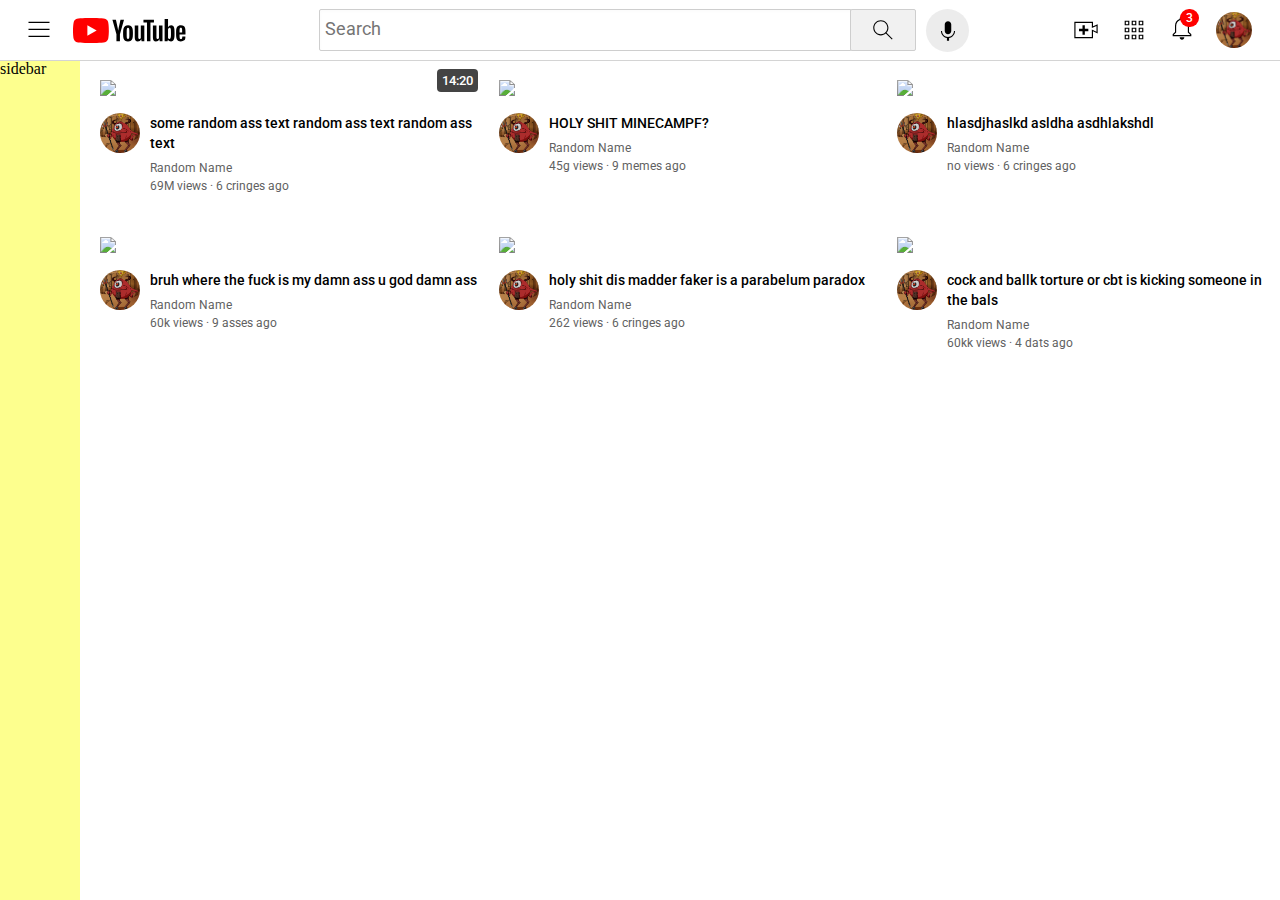
==== youtube 0.1.html @ 982c9a19 "Add files via upload" ====
<!DOCTYPE html>
<html>
    <head>
        <title>Le Youtube</title>
        <link rel="preconnect" href="https://fonts.googleapis.com">
        <link rel="preconnect" href="https://fonts.gstatic.com" crossorigin>
        <link href="https://fonts.googleapis.com/css2?family=Roboto:wght@400;500;700&display=swap" rel="stylesheet">

        <link rel="stylesheet" href="styles/general.css">
        <link rel="stylesheet" href="styles/video.css">
        <link rel="stylesheet" href="styles/header.css">
        <link rel="stylesheet" href="styles/sidebar.css">

    </head>
    <body>
        <!--a div is a container-->
        <!--block element takes up the whole line in then container no matter what-->
        <!--inline block elemnt takes up space they need to like img or input-->
        <!--inline element are text elements appear between a line of text-->
        <!--checkbox is another type of input-->
        
        <div class="header">
            <div class="header-left">
                <img class="hamburger-menu" src="icons/hamburger-menu.svg">
                <img class="youtube-logo" src="icons/youtube-logo.svg">
                
            </div>
            <div class="header-middle">
                <input class="search-bar" type="text" placeholder="Search"> 
                <button class="search-button">
                    <img class="search-icon" src="icons/search.svg">
                </button>
                <button class="voice-search-button">
                    <img class="voice-search-icon" src="icons/voice-search-icon.svg">
                </button>
            </div>
            <div class="header-right">
                <img class="upload-icon" src="icons/upload.svg">
                <img class="yt-apps-icon" src="icons/youtube-apps.svg">
                <div class="notifi-icon-div">
                    <img class="notifi-icon" src="icons/notifications.svg">
                    <div class="notifi-count" >3</div>
                </div>
                <img class="current-user-pfp" src="Thumbnails/Satan mike_.png">

            </div>
        </div>
        
        <div class="sidebar">
            sidebar
        </div>
        
        <div class="video-grid">
            <div class="div-prev">
                <div class="thumb-row" >
                    <img class="tn" src="thumbnails/updt 1.png">
                    <div class="video-time">14:20</div>
                </div>
                <div class="video-info-grid">
                    <div class="pfp-div">
                        <img class="pfp" src="Thumbnails/Satan mike_.png">
                    </div>
                    <div class="channel-info-div">
                        <p class="video-title">some random ass text random ass text random ass text</p>
                        <p class="video-auth">Random Name</p>
                        <p class="stats">69M views &#183; 6 cringes ago</p>
                    </div>
                </div>
            </div>
    
            <div class="div-prev">
                <div class="thumb-row">
                    <img class="tn" src="thumbnails/updt 2.png">
                </div>
                <div class="video-info-grid">
                    <div class="pfp-div">
                        <img class="pfp" src="Thumbnails/Satan mike_.png">
                    </div>
                    <div class="channel-info-div">
                        <p class="video-title">HOLY SHIT MINECAMPF?</p>
                        <p class="video-auth">Random Name</p>
                        <p class="stats">45g views &#183; 9 memes ago</p>
                    </div>
                </div>
            </div>
    
            <div class="div-prev">
                <div class="thumb-row">
                    <img class="tn" src="thumbnails/updt 3.png">
                </div>
                <div class="video-info-grid">
                    <div class="pfp-div">
                        <img class="pfp" src="Thumbnails/Satan mike_.png">
                    </div>
                    <div class="channel-info-div">
                        <p class="video-title">hlasdjhaslkd asldha asdhlakshdl</p>
                        <p class="video-auth">Random Name</p>
                        <p class="stats">no views &#183; 6 cringes ago</p>
                    </div>
                </div>
            </div>
    
            <div class="div-prev">
                <div class="thumb-row">
                    <img class="tn" src="thumbnails/updt 4.png">
                </div>
                <div class="video-info-grid">
                    <div class="pfp-div">
                        <img class="pfp" src="Thumbnails/Satan mike_.png">
                    </div>
                    <div class="channel-info-div">
                        <p class="video-title">bruh where the fuck is my damn ass u god damn ass</p>
                        <p class="video-auth">Random Name</p>
                        <p class="stats">60k views &#183; 9 asses ago</p>
                    </div>
                </div>
            </div>
    
            <div class="div-prev">
                <div class="thumb-row">
                    <img class="tn" src="thumbnails/updt 5.png">
                </div>
                <div class="video-info-grid">
                    <div class="pfp-div">
                        <img class="pfp" src="Thumbnails/Satan mike_.png">
                    </div>
                    <div class="channel-info-div">
                        <p class="video-title">holy shit dis madder faker is a parabelum paradox</p>
                        <p class="video-auth">Random Name</p>
                        <p class="stats">262 views &#183; 6 cringes ago</p>
                    </div>
                </div>
            </div>
    
            <div class="div-prev">
                <div class="thumb-row">
                    <img class="tn" src="thumbnails/updt 1.png">
                </div>
                <div class="video-info-grid">
                    <div class="pfp-div">
                        <img class="pfp" src="Thumbnails/Satan mike_.png">
                    </div>
                    <div class="channel-info-div">
                        <p class="video-title">cock and ballk torture or cbt is kicking someone in the bals</p>
                        <p class="video-auth">Random Name</p>
                        <p class="stats">60kk views &#183; 4 dats ago</p>
                    </div>
                </div>
            </div>
        </div>
        
    </body>
</html>
---- styles/general.css ----
p{
    font-family: Roboto, Arial;
    margin-top: 0;
    margin-bottom: 0;
}

body{
    margin: 0;
    padding-top: 80px;
    padding-left: 100px;
    padding-bottom: 200px;
}
---- styles/video.css ----
.tn{
    width: 100%;
}

.video-title{
    margin-top: 0;
    font-size: 14px;
    font-weight: 500;
    line-height: 20px;
    margin-bottom: 8px;;
}

.video-auth,
.stats{     /*to target multiple elements*/
   font-size: 12px;
   color: rgb(97, 97, 97);
   margin-bottom: 4px;
}


.pfp{
    width: 40px;
    border-radius: 20px;
}


.thumb-row{
    margin-bottom: 13px;
    position: relative;
}

.video-info-grid{
    display: grid;
    grid-template-columns: 50px 1fr;
}

.video-grid{
    display: grid;
    grid-template-columns: 1fr 1fr 1fr;
    column-gap: 16px;
    row-gap: 40px;
}

.holder{
    /*other propertis of image element*/
    object-fit: contain;
    object-position: bottom;
}

.video-time{
    background-color: rgba(0, 0, 0, 0.733);
    color: white;
    position: absolute;
    bottom: 8px;
    right:5px;
    font-family: Roboto, Arial;
    font-size: 13px;
    font-weight: 500;
    padding-top: 4px;
    padding-bottom: 4px;
    padding-right: 5px;
    padding-left: 5px;
    border-radius: 4px;
}
---- styles/header.css ----
.header{
    height: 60px;

    display: flex;
    flex-direction: row;
    justify-content: space-between;

    background-color: white;
    position: fixed;
    top: 0px;
    left: 0px;
    right: 0px;

    border-bottom-width: 1px;
    border-bottom-style: solid;
    border-bottom-color: rgb(212, 212, 212);

    z-index: 100;
}

.header-left{
    display: flex;
    align-items: center;
}

.header-middle{
    flex: 1;
    margin-left: 70px;
    margin-right: 40px;
    max-width: 650px;

    display: flex;
    align-items: center;
    
}

.header-right{
    width: 180px;
    margin-right: 28px;

    display: flex;
    align-items: center;
    justify-content: space-between; /*spreads the icons evenly in the space*/
    flex-shrink: 0; /*stops the spaces between the icons to shrink*/
}

.hamburger-menu{
    height: 28px;
    margin-left: 25px;
    margin-right: 20px;
}

.youtube-logo{
    height: 25px;
}


.search-button{
    height: 42px;
    width: 66px;
    background-color: rgb(241, 241, 241);
    border-width: 1px;
    border-style: solid;
    border-color: rgb(206, 206, 206);
    margin-left: -2px;
    margin-right: 10px;
    border-radius: 2px;
}

.search-icon{
    height: 26px;
    margin-top: 2px;
}

.voice-search-button{
    height: 43px;
    width: 43px;
    border-radius: 25px;
    border: none;
    background-color: rgb(236, 236, 236);
}

.voice-search-icon{
    height: 26px;
    margin-top: 4px;
    margin-left: 1px;
}

.search-bar{
    flex: 1;
    height: 38px;
    padding-left: 5px;
    border-width: 1px;
    border-style: solid;
    border-color: rgb(206, 206, 206);
    border-radius: 2px;
    box-shadow: inset 1px 2px 3px rgba(0, 0, 0, 0.015); /*creates a shadow within the box*/
    width: 0; /*to make it shrink more than normal*/
}

.search-bar::placeholder{
    /*this is how to target place holder on a input elemnet its a sudo class*/
    font-family: Roboto, Arial;
    font-size: 18px;
}

.upload-icon{
    height: 28px;
}
.yt-apps-icon{
    height: 28px;
}
.notifi-icon{
    height: 28px;
}

.notifi-icon-div{
    position: relative;
}
.notifi-count{
    padding-right: 6px;
    padding-left: 6px;
    padding-bottom: 2px;
    padding-top: 2px;
    
    position: absolute;
    top: -5px;
    right: -3px;
    background-color: red;
    color: white;
    font-family: Roboto, Arial;
    font-size: 12px;
    font-weight: 500;
    border-radius: 40px;
}
.current-user-pfp{
    height: 36px;
    border-radius: 20px;
}
---- styles/sidebar.css ----
.sidebar{
    position: fixed;
    left: 0px;
    bottom: 0px;
    top: 60px;
    width: 80px;
    background-color: rgb(253, 255, 142);

}
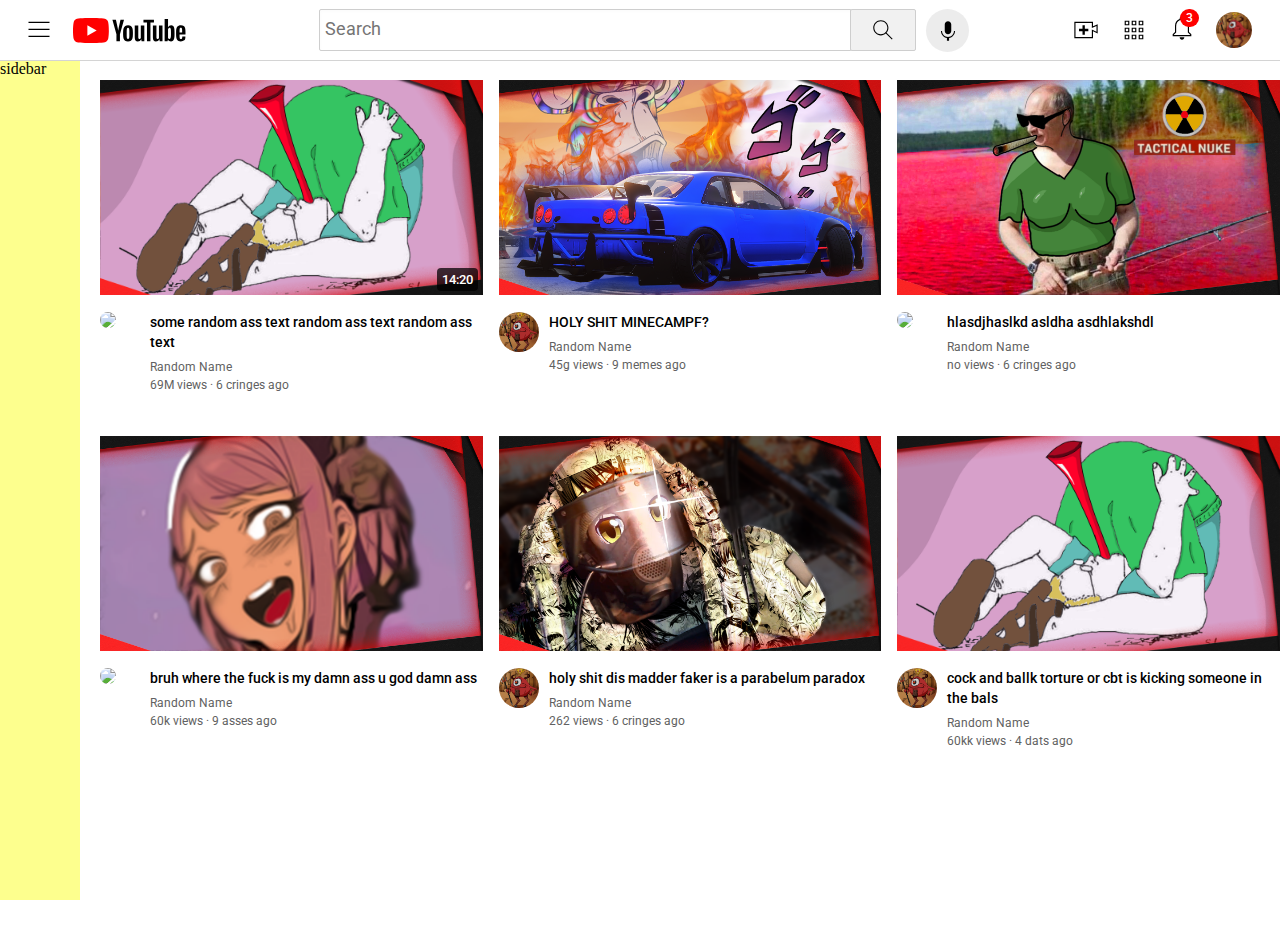
==== commit 921898f8: "Update youtube 0.1.html" ====
--- a/youtube 0.1.html
+++ b/youtube 0.1.html
@@ -41,7 +41,7 @@
                     <img class="notifi-icon" src="icons/notifications.svg">
                     <div class="notifi-count" >3</div>
                 </div>
-                <img class="current-user-pfp" src="Thumbnails/Satan mike_.png">
+                <img class="current-user-pfp" src="thumbnails/Satan mike_.png">
 
             </div>
         </div>
@@ -74,7 +74,7 @@
                 </div>
                 <div class="video-info-grid">
                     <div class="pfp-div">
-                        <img class="pfp" src="Thumbnails/Satan mike_.png">
+                        <img class="pfp" src="thumbnails/Satan mike_.png">
                     </div>
                     <div class="channel-info-div">
                         <p class="video-title">HOLY SHIT MINECAMPF?</p>
@@ -122,7 +122,7 @@
                 </div>
                 <div class="video-info-grid">
                     <div class="pfp-div">
-                        <img class="pfp" src="Thumbnails/Satan mike_.png">
+                        <img class="pfp" src="thumbnails/Satan mike_.png">
                     </div>
                     <div class="channel-info-div">
                         <p class="video-title">holy shit dis madder faker is a parabelum paradox</p>
@@ -138,7 +138,7 @@
                 </div>
                 <div class="video-info-grid">
                     <div class="pfp-div">
-                        <img class="pfp" src="Thumbnails/Satan mike_.png">
+                        <img class="pfp" src="thumbnails/Satan mike_.png">
                     </div>
                     <div class="channel-info-div">
                         <p class="video-title">cock and ballk torture or cbt is kicking someone in the bals</p>
@@ -150,4 +150,4 @@
         </div>
         
     </body>
-</html>+</html>
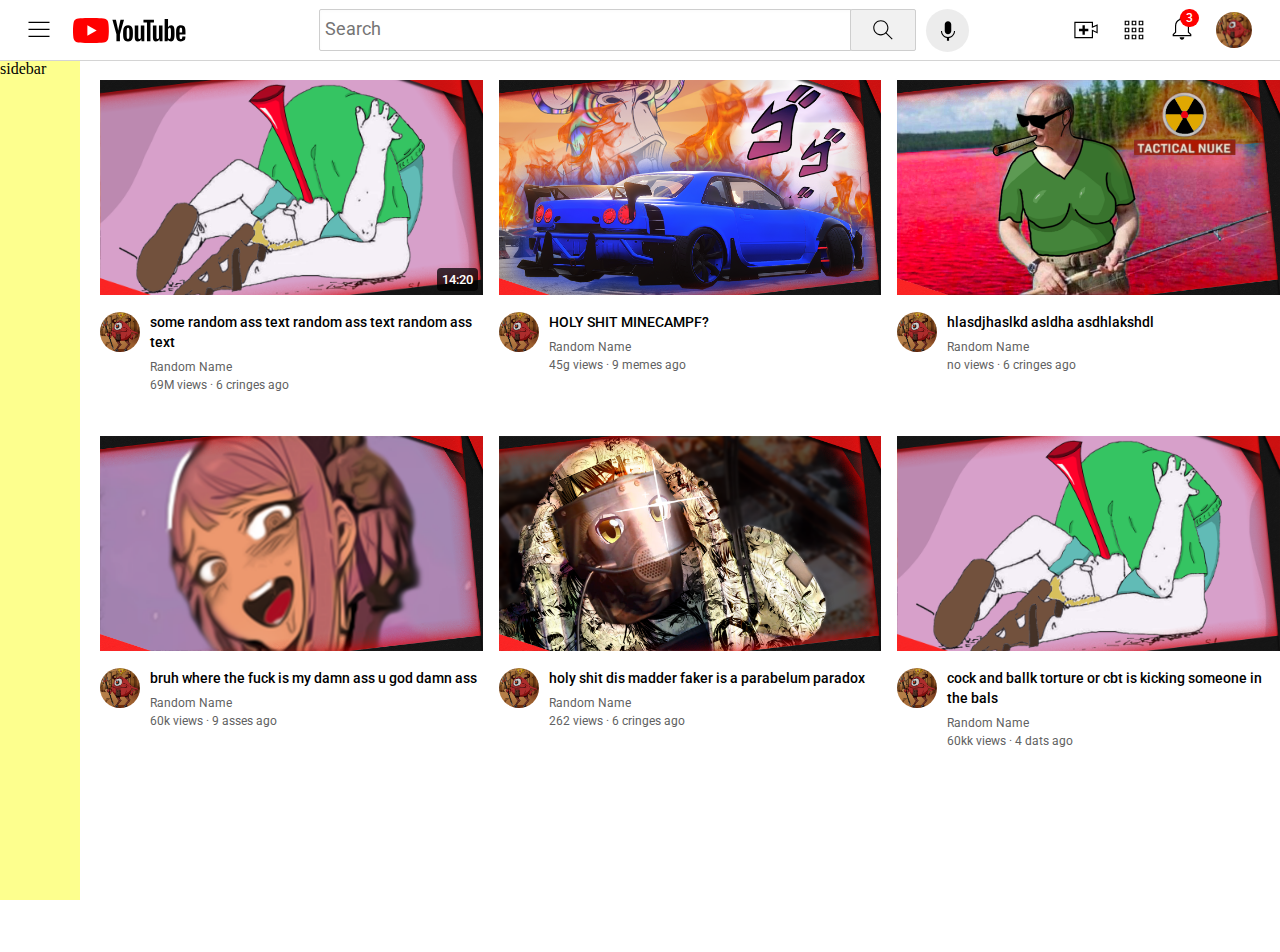
==== commit 148f9187: "Update youtube 0.1.html" ====
--- a/youtube 0.1.html
+++ b/youtube 0.1.html
@@ -58,7 +58,7 @@
                 </div>
                 <div class="video-info-grid">
                     <div class="pfp-div">
-                        <img class="pfp" src="Thumbnails/Satan mike_.png">
+                        <img class="pfp" src="thumbnails/Satan mike_.png">
                     </div>
                     <div class="channel-info-div">
                         <p class="video-title">some random ass text random ass text random ass text</p>
@@ -90,7 +90,7 @@
                 </div>
                 <div class="video-info-grid">
                     <div class="pfp-div">
-                        <img class="pfp" src="Thumbnails/Satan mike_.png">
+                        <img class="pfp" src="thumbnails/Satan mike_.png">
                     </div>
                     <div class="channel-info-div">
                         <p class="video-title">hlasdjhaslkd asldha asdhlakshdl</p>
@@ -106,7 +106,7 @@
                 </div>
                 <div class="video-info-grid">
                     <div class="pfp-div">
-                        <img class="pfp" src="Thumbnails/Satan mike_.png">
+                        <img class="pfp" src="thumbnails/Satan mike_.png">
                     </div>
                     <div class="channel-info-div">
                         <p class="video-title">bruh where the fuck is my damn ass u god damn ass</p>
